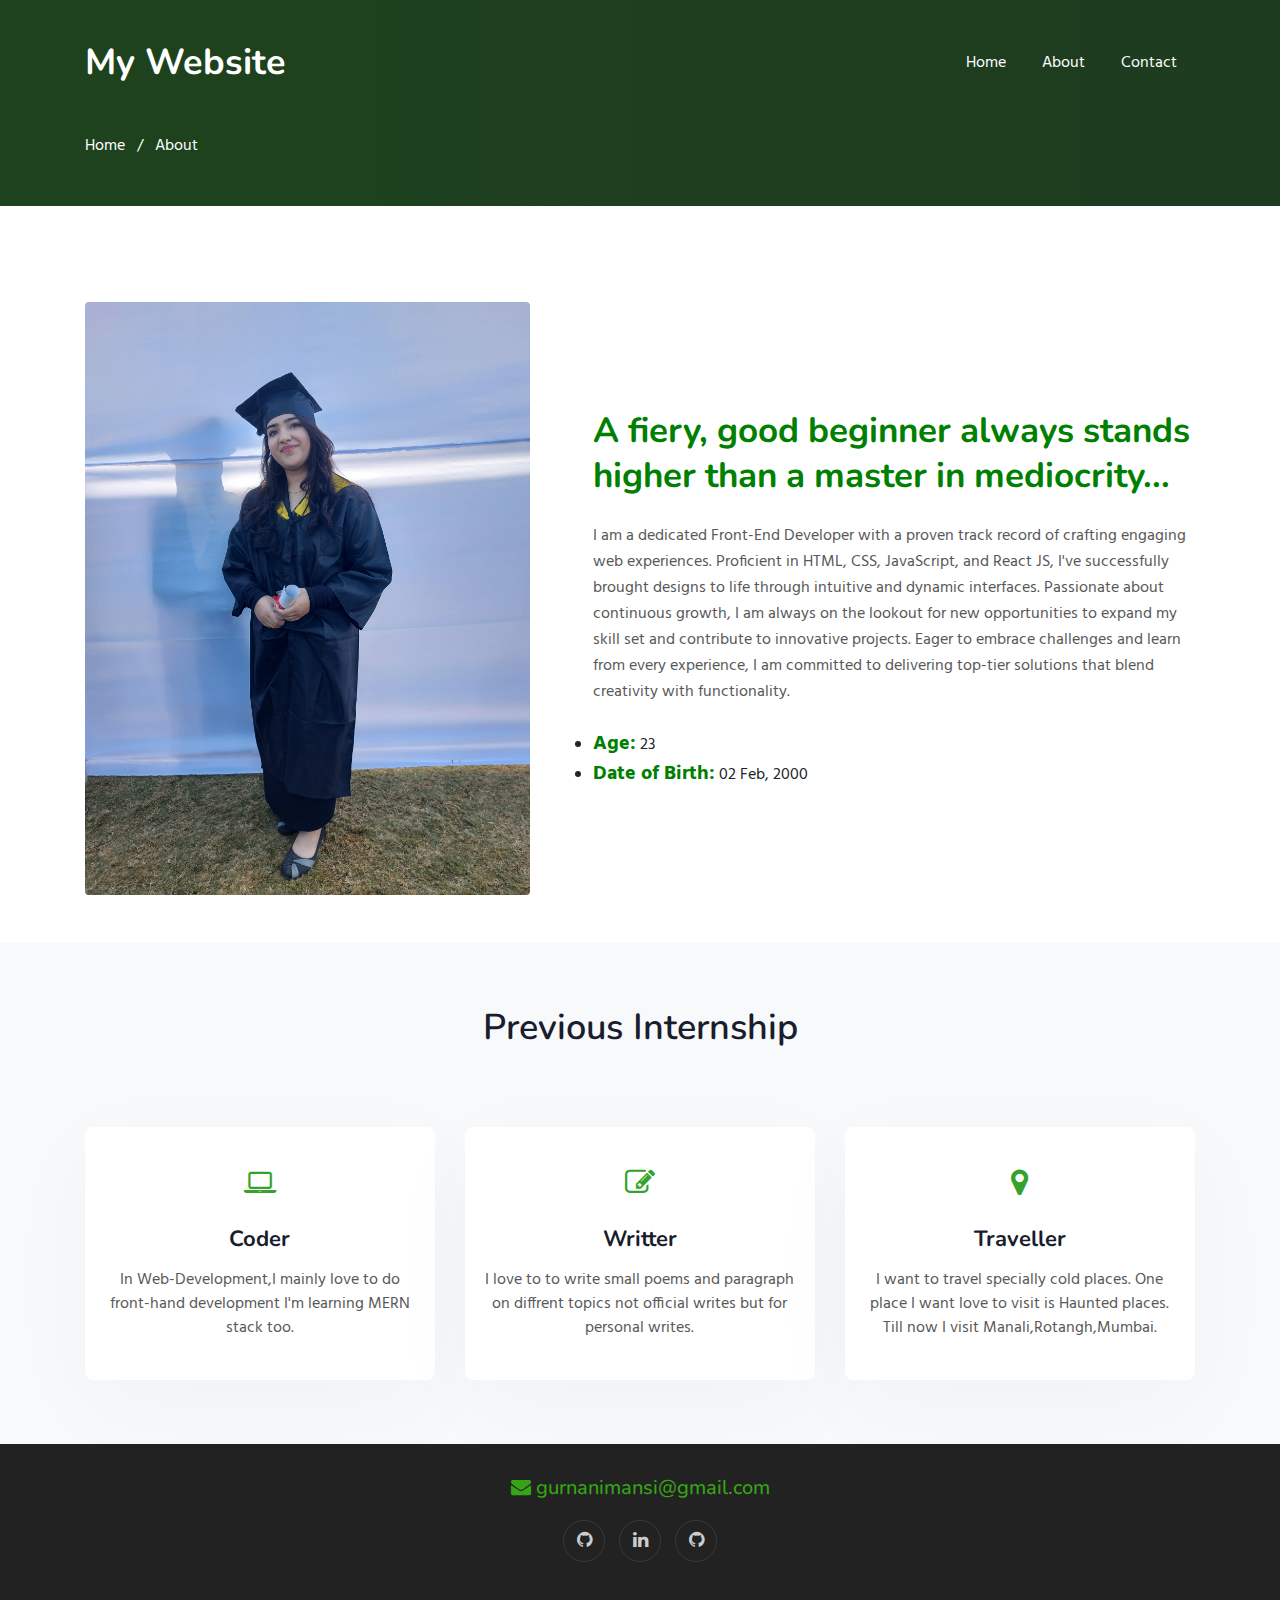
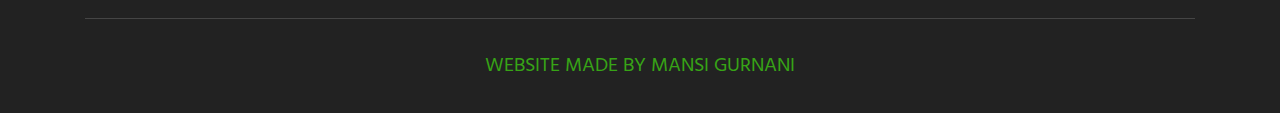
==== about.html @ a1d07dc3 "first" ====
<!--
Author: W3layouts
Author URL: http://w3layouts.com
-->
<!doctype html>
<html lang="en">
  <head>
    <!-- Required meta tags -->
    <meta charset="utf-8">
    <meta name="viewport" content="width=device-width, initial-scale=1, shrink-to-fit=no">

    <title>ABOUT || MANSI'S PORTFOLIO</title>
    <!-- web fonts -->
    <link href="//fonts.googleapis.com/css?family=Nunito:400,600,700,800,900&display=swap" rel="stylesheet">
    <link href="//fonts.googleapis.com/css?family=Hind&display=swap" rel="stylesheet">
    <!-- //web fonts -->
    <!-- Template CSS -->
    <link rel="stylesheet" href="assets/css/style-starter.css">
  </head>
  <body>

<section class="w3l-bootstrap-header">
  <nav class="navbar navbar-expand-lg navbar-light py-lg-3 py-2">
    <div class="container">
      <a class="navbar-brand" href="index.html"> My Website</a>
      <!-- if logo is image enable this   
    <a class="navbar-brand" href="#index.html">
        <img src="image-path" alt="Your logo" title="Your logo" style="height:35px;" />
    </a> -->
      <button class="navbar-toggler" type="button" data-toggle="collapse" data-target="#navbarSupportedContent"
        aria-controls="navbarSupportedContent" aria-expanded="false" aria-label="Toggle navigation">
        <span class="navbar-toggler-icon fa fa-bars"></span>
      </button>

      <div class="collapse navbar-collapse" id="navbarSupportedContent">
        <ul class="navbar-nav ml-auto">
          <li class="nav-item">
            <a class="nav-link" href="index.html">Home</a>
          </li>
          <li class="nav-item">
            <a class="nav-link" href="about.html">About</a>
          </li>
         
        
          <li class="nav-item">
            <a class="nav-link" href="contact.html">Contact</a>
          </li>
        </ul>
        
      </div>
    </div>
  </nav>
</section>
<section class="w3l-about-breadcrum">
  <div class="breadcrum-bg">
    <div class="container py-5">
      <p><a href="index.html">Home</a> &nbsp; / &nbsp; About</p>
     </div>
  </div>
</section>
<!-- w3l-content-photo-5 -->
<div class="w3l-content-photo-5 py-5" id="about">
	<div class="content-main pt-lg-5 pt-md-3 pb-0">
		<div class="container">
			<div class="row">
				<div class="col-lg-5 content-photo">
					<a href="#"><img src="assets/images/22.jpg" class="img-fluid" alt="content-photo"></a>
				</div>
				<div class="col-lg-7 content-left mt-lg-0 mt-5 pl-lg-5">
					<h3 class="quote">A fiery, good beginner always stands higher than a master in mediocrity...</h3>
					<p class="mb-0">I am a dedicated Front-End Developer with a proven track record of crafting engaging web experiences. Proficient in HTML, CSS, JavaScript, and React JS, I've successfully brought designs to life through intuitive and dynamic interfaces. Passionate about continuous growth, I am always on the lookout for new opportunities to expand my skill set and contribute to innovative projects. Eager to embrace challenges and learn from every experience, I am committed to delivering top-tier solutions that blend creativity with functionality. 
            </p>
            <br>
          <div>
            <ul>
                <li><strong class="age">Age:</strong> 23</li>
                <li><strong class="dob">Date of Birth:</strong> 02 Feb, 2000</li>
              </ul>
          </div>
				</div>
			</div>
		</div>
	</div>
</div>
<!-- //w3l-content-photo-5 -->
<!-- home page service grids -->
<section id="services-1" class="bg-light py-5">
  <div class="container py-lg-3">
    <div class="heading text-center mx-auto">
      <h3 class="head">Previous Internship</h3>
      <!-- <p class="my-3 head"> I'm beginner in MERN and work on two internships .One with basic languages of Web development and one WordPress and want to explore more in Web-Development field. Apart from Web-Developer I also do lot more activities. </p> -->
        
      </div>
    <div class="row mt-lg-5">
      <div class="col-lg-4 col-md-6 col-sm-12">
        <div class="box-wrap">
          <div class="icon">
            <span class="fa fa-laptop"></span>
          </div>
          <h4><a href="">Coder</a></h4>
          <p>In Web-Development,I mainly love to do front-hand development I'm learning MERN stack too.</p>
        </div>
      </div>
      <div class="col-lg-4 col-md-6 col-sm-12">
        <div class="box-wrap">
          <div class="icon">
            <span class="fa fa-edit"></span>
          </div>
          <h4><a href="">Writter</a></h4>
          <p>I love to to write small poems and paragraph on diffrent topics not official writes but for personal writes. </p>
        </div>
      </div>
      <div class="col-lg-4 col-md-6 col-sm-12">
        <div class="box-wrap">
          <div class="icon">
            <span class="fa fa-map-marker"></span>
          </div>
          <h4><a href="">Traveller</a></h4>
          <p>I want to travel specially cold places. One place I want love to visit is Haunted places. Till now I visit Manali,Rotangh,Mumbai.</p>
        </div>
      </div>
    </div>
  </div>
</section>
<!-- //home page service grids -->

<!-- specifications -->
<!-- <section class="w3l-specifications-9">
    <div class="main-w3 py-5" id="stats">
        <div class="container py-md-3">
            
           <div class="main-cont-wthree-fea row ">
                <div class="grids-speci1 col-lg-3 col-6">
                    <div class="spec-2 text-center">
                     
                    <h3 class="title-spe">7242</h3>
                    <p>Hours of Works</p>
                </div>
                </div>
                <div class="grids-speci1 midd-eff-spe col-lg-3 col-6">
                    <div class="spec-2 text-center">
                  
                    <h3 class="title-spe">380</h3>
                    <p>Projects Done</p>
                    </div>
                </div>
                <div class="grids-speci1 las-but col-lg-3 col-6  mt-lg-0 mt-4">
                    <div class="spec-2 text-center">
                    
                    <h3 class="title-spe">220</h3>
                    <p>Satisfied Customers</p>
                    </div>
                </div>
                <div class="grids-speci1 las-t col-lg-3 col-6  mt-lg-0 mt-4">
                    <div class="spec-2 text-center">
                     
                        <h3 class="title-spe">24 </h3>
                        <p>Awards Winning</p>
                        </div>
                    </div>
            </div>
            
        </div>
    </div> -->
    <!-- //specifications -->
<!-- </section>
<section class="w3l-subscribe" id="subscribe">
  <div class="main-host py-5 text-center">
    <div class="container py-lg-3">
      <div class="grids-forms">
        
        <div class="main-midd">
          <h3 class="global-title mx-auto">Stay Up To Date, Subscribe To The Free Newsletter !</h3>
        </div>
        <div class="main-midd-2">
          <form action="#" method="post" class="rightside-form">
            <input type="email" name="email" placeholder="Enter your email">
            <button type="submit" class="btn">Subscribe</button>
          </form>
        </div>
      </div>
    </div>
  </div>
</section> -->
 
 <!-- grids block 5 -->
 <section class="w3l-footer-29-main" id="footer">
  <div class="footer-29 text-center">
      <div class="container">
            <h2 class="email"><span class="fa fa-envelope"></span>  gurnanimansi@gmail.com</h2>
        
        <div class="main-social-footer-29">
                    
          <!-- <a href="https://www.instagram.com/squiggly__muchkin_/" class="instagram"><span class="fa fa-instagram"></span></a> -->
          <a href="https://github.com/mansi-gurnani02" class="google-plus"><span class="fa fa-github"></span></a>
          <a href="https://www.linkedin.com/in/mansi-gurnani-a3aa16184/" class="linkedin"><span class="fa fa-linkedin"></span></a>
          <a href="https://github.com/mansi-gurnani02" class="github"><span class="fa fa-github"></span></a>
      </div>
  </br>
          <div class="bottom-copies text-center">
              <div class="email">WEBSITE MADE BY MANSI GURNANI</div>
               
          </div>
      </div>
  </div>
   <!-- move top -->
  <button onclick="topFunction()" id="movetop" title="Go to top">
              <span class="fa fa-angle-up"></span>
                 </button>
                 <script>
                     // When the user scrolls down 20px from the top of the document, show the button
                     window.onscroll = function () {
                         scrollFunction()
                     };
              
                     function scrollFunction() {
                         if (document.body.scrollTop > 20 || document.documentElement.scrollTop > 20) {
                             document.getElementById("movetop").style.display = "block";
                         } else {
                             document.getElementById("movetop").style.display = "none";
                         }
                     }
              
                     // When the user clicks on the button, scroll to the top of the document
                     function topFunction() {
                         document.body.scrollTop = 0;
                         document.documentElement.scrollTop = 0;
                     }
                 </script>
                 <!-- /move top -->
</section>
<!-- // grids block 5 -->
<script src="assets/js/jquery-3.3.1.min.js"></script>
<!-- //footer-28 block -->
</section>

<script>
    $(function () {
      $('.navbar-toggler').click(function () {
        $('body').toggleClass('noscroll');
      })
    });
  </script>
  <!-- jQuery first, then Popper.js, then Bootstrap JS -->
  <script src="https://code.jquery.com/jquery-3.4.1.slim.min.js"
    integrity="sha384-J6qa4849blE2+poT4WnyKhv5vZF5SrPo0iEjwBvKU7imGFAV0wwj1yYfoRSJoZ+n" crossorigin="anonymous">
  </script>
  
  <script src="https://stackpath.bootstrapcdn.com/bootstrap/4.4.1/js/bootstrap.min.js"
    integrity="sha384-wfSDF2E50Y2D1uUdj0O3uMBJnjuUD4Ih7YwaYd1iqfktj0Uod8GCExl3Og8ifwB6" crossorigin="anonymous">
  </script>

<!-- Smooth scrolling -->



</body>

</html>
<!-- // grids block 5 -->
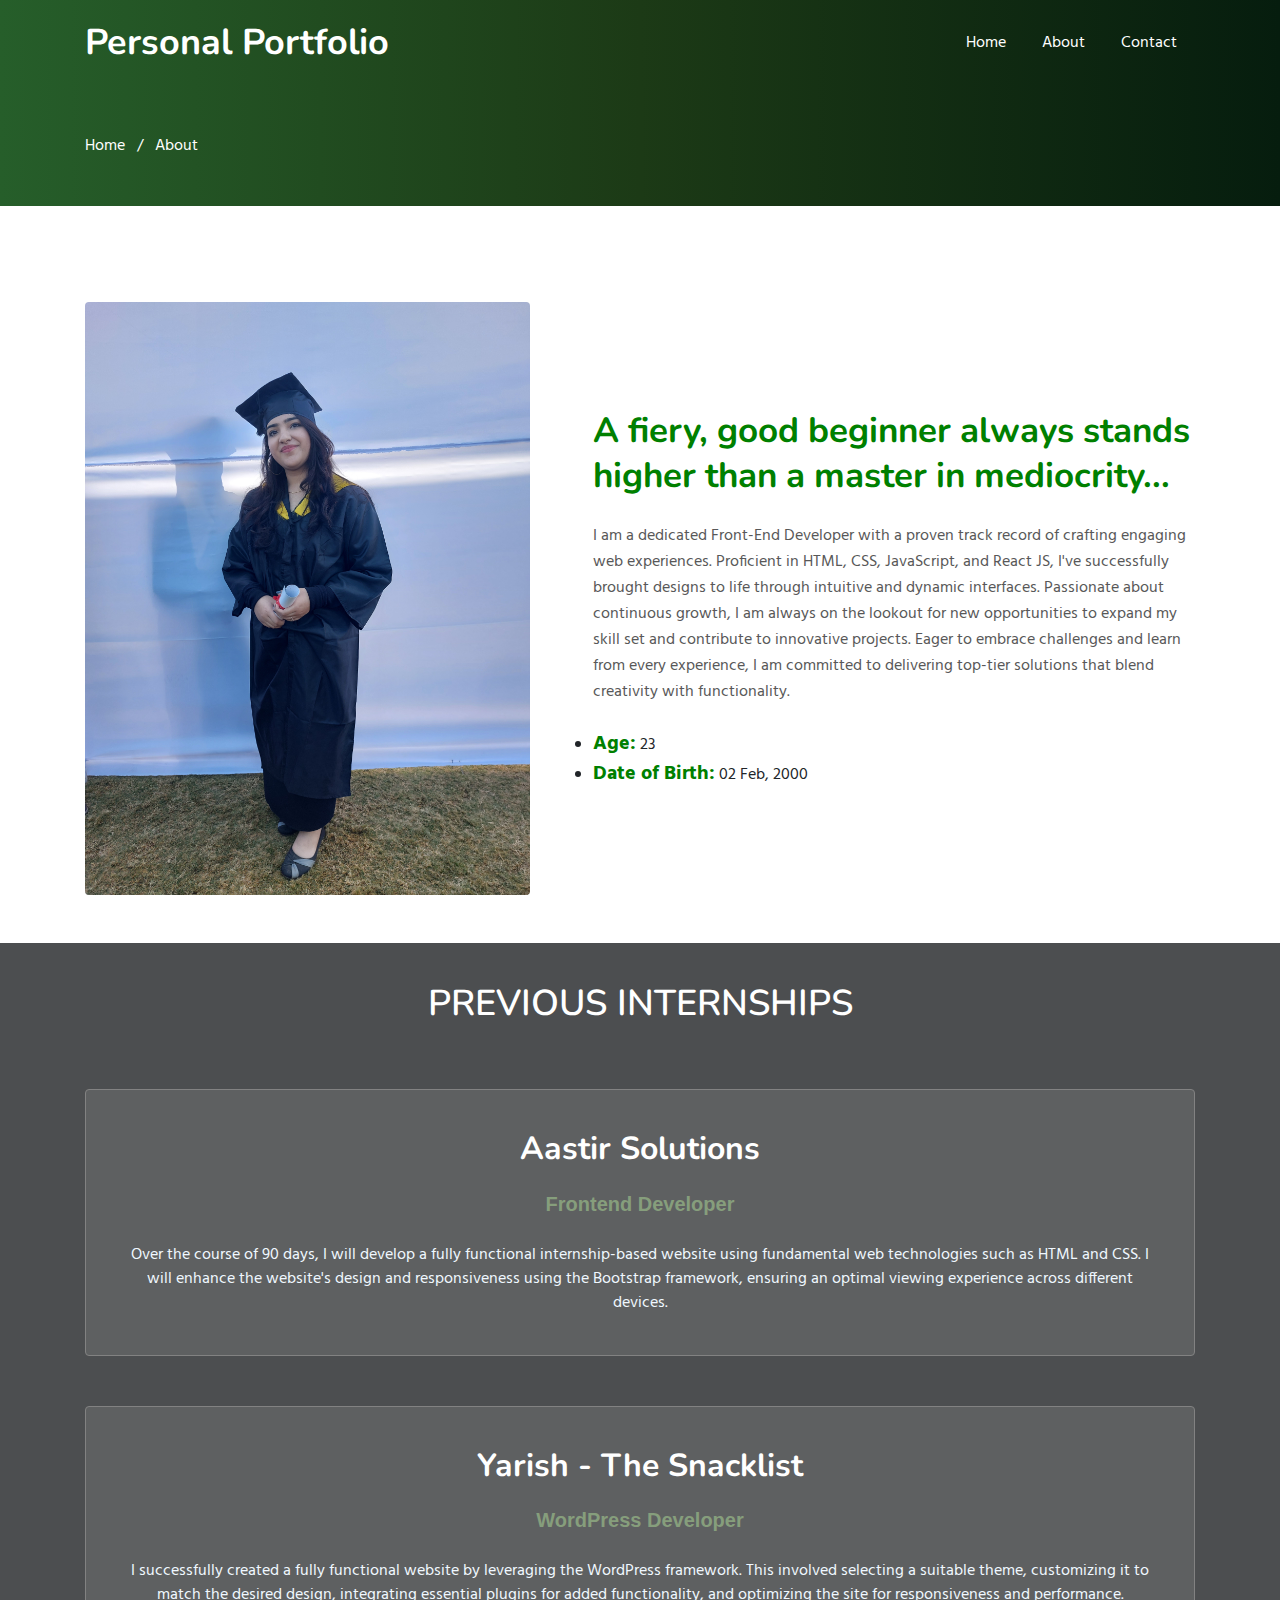
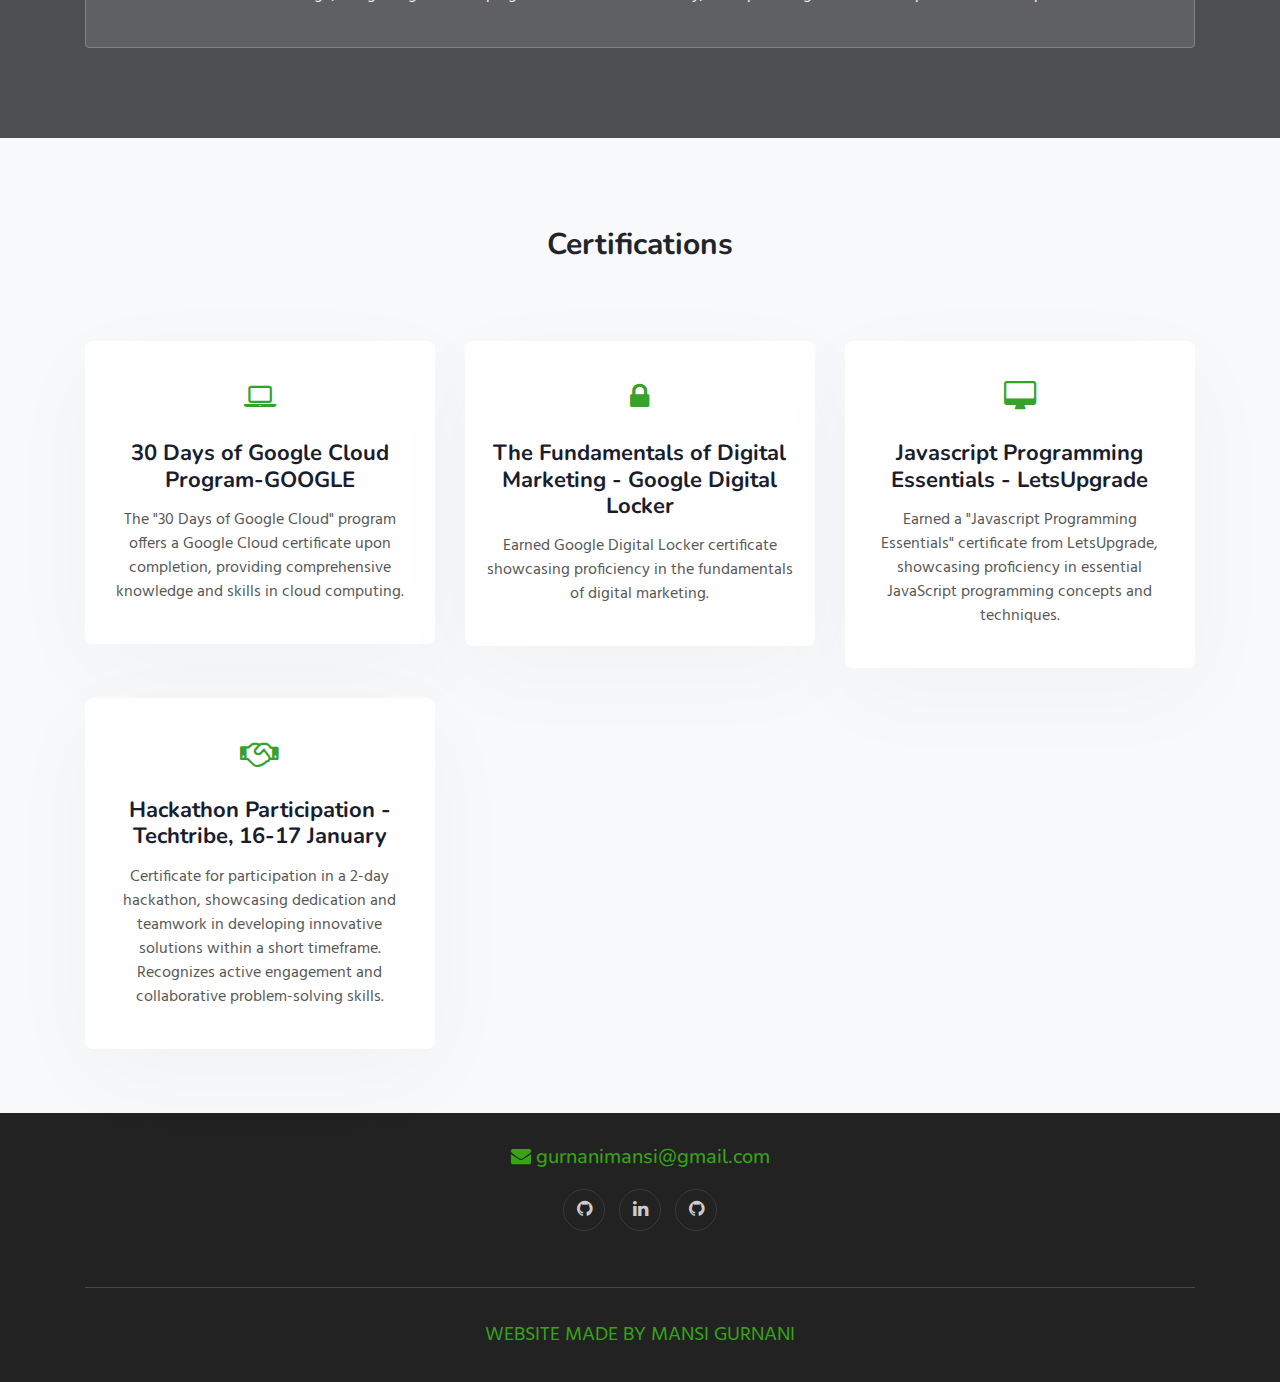
==== commit cd73fab3: "second" ====
--- a/about.html
+++ b/about.html
@@ -22,7 +22,7 @@
 <section class="w3l-bootstrap-header">
   <nav class="navbar navbar-expand-lg navbar-light py-lg-3 py-2">
     <div class="container">
-      <a class="navbar-brand" href="index.html"> My Website</a>
+      <a class="navbar-brand" href="index.html">Personal Portfolio </a>
       <!-- if logo is image enable this   
     <a class="navbar-brand" href="#index.html">
         <img src="image-path" alt="Your logo" title="Your logo" style="height:35px;" />
@@ -82,106 +82,85 @@
 		</div>
 	</div>
 </div>
+
+<section class="w3l-feature-4" id="features">
+	<div class="grid top-bottom">
+		<div class="container">
+			<div class="heading text-center mx-auto">
+                <h3 class="internship head ">PREVIOUS INTERNSHIPS</h3>
+              </div>
+			<div class="middle-section  text-center mt-5 pt-3">
+				<div class="three-grids-columns">
+          <!-- <img src="https://www.dotsquares.com/img/uploads/dotlo-1-1.png" alt="dotsquares" class="company-logo"> -->
+					<h2 class="company-name">Aastir Solutions</h2>
+					<h4 class="professional">Frontend Developer</h4>
+          <br>
+					<span style="color: aliceblue;">Over the course of 90 days, I will develop a fully functional internship-based website using fundamental web technologies such as HTML and CSS. I will enhance the website's design and responsiveness using the Bootstrap framework, ensuring an optimal viewing experience across different devices.</span>
+				</div>
+				<div class="three-grids-columns">
+          <!-- <img src="https://www.coforge.com/hs-fs/hubfs/Imported%20sitepage%20images/dark_coforge_logo.png?width=627&height=141&name=dark_coforge_logo.png" alt="dotsquares" class="company-logo"> -->
+					<h2 class="company-name">Yarish - The Snacklist</h2>
+					<h4 class="professional">WordPress Developer</h4>
+          <br>
+					<span style="color: aliceblue;">I successfully created a fully functional website by leveraging the WordPress framework. This involved selecting a suitable theme, customizing it to match the desired design, integrating essential plugins for added functionality, and optimizing the site for responsiveness and performance.</span>
+				</div>  
+				<!-- <div class="three-grids-columns">
+					<span class="fa fa-pencil"></span>
+					<h4>Writing</h4>
+					<p>Writing is nor an part of technical skill neither the part of non-technical skill.It is the part of my life.</p>
+					
+				</div> -->
+			</div>
+		</div>
+	</div>
+</section>
 <!-- //w3l-content-photo-5 -->
 <!-- home page service grids -->
-<section id="services-1" class="bg-light py-5">
+<section id="services-1" class="bg-light py-5"> 
   <div class="container py-lg-3">
-    <div class="heading text-center mx-auto">
-      <h3 class="head">Previous Internship</h3>
-      <!-- <p class="my-3 head"> I'm beginner in MERN and work on two internships .One with basic languages of Web development and one WordPress and want to explore more in Web-Development field. Apart from Web-Developer I also do lot more activities. </p> -->
-        
-      </div>
+      <h3 class="certi">Certifications</h3> 
     <div class="row mt-lg-5">
       <div class="col-lg-4 col-md-6 col-sm-12">
         <div class="box-wrap">
           <div class="icon">
             <span class="fa fa-laptop"></span>
           </div>
-          <h4><a href="">Coder</a></h4>
-          <p>In Web-Development,I mainly love to do front-hand development I'm learning MERN stack too.</p>
-        </div>
-      </div>
-      <div class="col-lg-4 col-md-6 col-sm-12">
-        <div class="box-wrap">
-          <div class="icon">
-            <span class="fa fa-edit"></span>
-          </div>
-          <h4><a href="">Writter</a></h4>
-          <p>I love to to write small poems and paragraph on diffrent topics not official writes but for personal writes. </p>
-        </div>
-      </div>
-      <div class="col-lg-4 col-md-6 col-sm-12">
-        <div class="box-wrap">
-          <div class="icon">
-            <span class="fa fa-map-marker"></span>
-          </div>
-          <h4><a href="">Traveller</a></h4>
-          <p>I want to travel specially cold places. One place I want love to visit is Haunted places. Till now I visit Manali,Rotangh,Mumbai.</p>
+          <h4><a href="">30 Days of Google Cloud Program-GOOGLE</a></h4>
+          <p>The "30 Days of Google Cloud" program offers a Google Cloud certificate upon completion, providing comprehensive knowledge and skills in cloud computing.          </p>
+        </div>
+      </div>
+      <div class="col-lg-4 col-md-6 col-sm-12">
+        <div class="box-wrap">
+          <div class="icon">
+            <span class="fa fa-lock"></span>
+          </div>
+          <h4><a href="">The Fundamentals of Digital Marketing - Google Digital Locker</a></h4>
+          <p>Earned Google Digital Locker certificate showcasing proficiency in the fundamentals of digital marketing.</p>
+        </div>
+      </div>
+      <div class="col-lg-4 col-md-6 col-sm-12">
+        <div class="box-wrap">
+          <div class="icon">
+            <span class="fa fa-desktop"></span>
+          </div>
+          <h4><a href="">Javascript Programming Essentials - LetsUpgrade</a></h4>
+          <p>Earned a "Javascript Programming Essentials" certificate from LetsUpgrade, showcasing proficiency in essential JavaScript programming concepts and techniques.</p>
+        </div>
+      </div>
+      <div class="col-lg-4 col-md-6 col-sm-12">
+        <div class="box-wrap">
+          <div class="icon">
+            <span class="fa fa-handshake-o"></span>
+          </div>
+          <h4><a href="">Hackathon Participation - Techtribe, 16-17 January</a></h4>
+          <p>Certificate for participation in a 2-day hackathon, showcasing dedication and teamwork in developing innovative solutions within a short timeframe. Recognizes active engagement and collaborative problem-solving skills.</p>
         </div>
       </div>
     </div>
   </div>
 </section>
-<!-- //home page service grids -->
-
-<!-- specifications -->
-<!-- <section class="w3l-specifications-9">
-    <div class="main-w3 py-5" id="stats">
-        <div class="container py-md-3">
-            
-           <div class="main-cont-wthree-fea row ">
-                <div class="grids-speci1 col-lg-3 col-6">
-                    <div class="spec-2 text-center">
-                     
-                    <h3 class="title-spe">7242</h3>
-                    <p>Hours of Works</p>
-                </div>
-                </div>
-                <div class="grids-speci1 midd-eff-spe col-lg-3 col-6">
-                    <div class="spec-2 text-center">
-                  
-                    <h3 class="title-spe">380</h3>
-                    <p>Projects Done</p>
-                    </div>
-                </div>
-                <div class="grids-speci1 las-but col-lg-3 col-6  mt-lg-0 mt-4">
-                    <div class="spec-2 text-center">
-                    
-                    <h3 class="title-spe">220</h3>
-                    <p>Satisfied Customers</p>
-                    </div>
-                </div>
-                <div class="grids-speci1 las-t col-lg-3 col-6  mt-lg-0 mt-4">
-                    <div class="spec-2 text-center">
-                     
-                        <h3 class="title-spe">24 </h3>
-                        <p>Awards Winning</p>
-                        </div>
-                    </div>
-            </div>
-            
-        </div>
-    </div> -->
-    <!-- //specifications -->
-<!-- </section>
-<section class="w3l-subscribe" id="subscribe">
-  <div class="main-host py-5 text-center">
-    <div class="container py-lg-3">
-      <div class="grids-forms">
-        
-        <div class="main-midd">
-          <h3 class="global-title mx-auto">Stay Up To Date, Subscribe To The Free Newsletter !</h3>
-        </div>
-        <div class="main-midd-2">
-          <form action="#" method="post" class="rightside-form">
-            <input type="email" name="email" placeholder="Enter your email">
-            <button type="submit" class="btn">Subscribe</button>
-          </form>
-        </div>
-      </div>
-    </div>
-  </div>
-</section> -->
+
+
  
  <!-- grids block 5 -->
  <section class="w3l-footer-29-main" id="footer">
